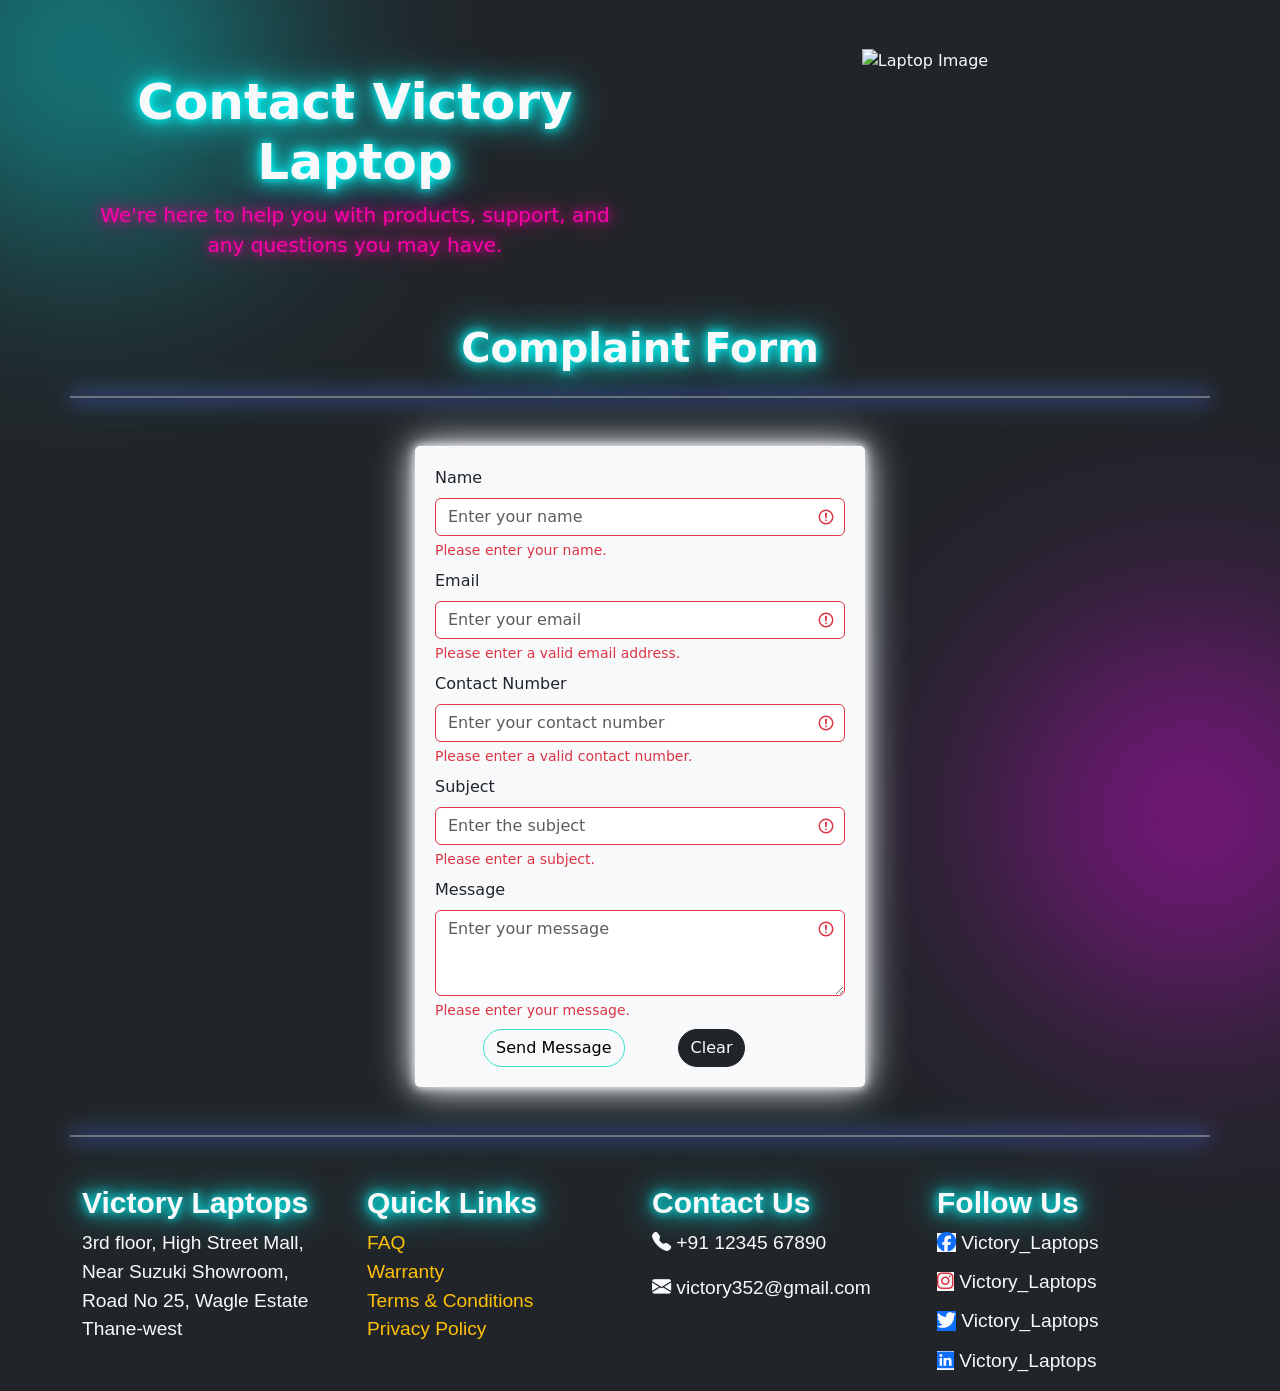
==== pages/contact.html @ 1dcefbf2 "Fixed Layout Bugs" ====
<!DOCTYPE html>
<html lang="en">
<head>
    <meta charset="UTF-8" />
    <meta name="viewport" content="width=device-width, initial-scale=1.0"/>

    <title>Contact Us</title>

    <!-- Bootstrap -->
    <link href="https://cdn.jsdelivr.net/npm/bootstrap@5.3.3/dist/css/bootstrap.min.css" rel="stylesheet">

    <!-- Bootstrap Icons -->

    <link rel="stylesheet" href="https://cdn.jsdelivr.net/npm/bootstrap-icons@1.11.3/font/bootstrap-icons.min.css">
    <script src="https://cdn.jsdelivr.net/npm/bootstrap@5.3.0/dist/js/bootstrap.bundle.min.js"></script>
    <head>

<link rel="stylesheet"
href="https://cdnjs.cloudflare.com/ajax/libs/font-awesome/6.5.1/css/all.min.css">

</head>
    <style>
       

        /* RGB GLOW */

        body::before{
            content: "";

            position: fixed;

            width: 350px;
            height: 350px;

            background: cyan;

            border-radius: 50%;

            filter: blur(120px);

            top: -120px;
            left: -90px;

            opacity: 0.5;

            animation: glowMove 6s infinite alternate;
            z-index: -1;
        }

        body::after{
            content: "";

            position: fixed;

            width: 350px;
            height: 350px;

            background: #ff00ff;

            border-radius: 50%;

            filter: blur(120px);

            bottom: -90px;
            right: -90px;

            opacity: 0.5;

            animation: glowMove 8s infinite alternate;
            z-index: -1;
        }
        .btn-outline-custom {
            color: black;
            border-color: turquoise;
            background-color: transparent;
            border-radius: 50px;
            transition: all 0.5s ease-in-out;
        }
        .btn-outline-custom:hover {
            color: whitesmoke;
            background-color: turquoise;
            border: none;
            transform: translateY(-3px);
            box-shadow: 0 0 10px cyan,
            0 0 20px cyan;
        }
        .btn-dark{
            border-radius: 50px;
        }
        .form-control:focus {
            background: transparent;
            color: white;
            
        }
        h1 {
    font-size: 50px;
    font-weight: bold;

    text-shadow:
        0 0 10px cyan,
        0 0 20px cyan,
        0 0 40px cyan;
}
.border{
    
    box-shadow: 
        0 0 20px rgb(195, 0, 255),
        0 0 20px rgb(0, 162, 255),
        0 0 30px rgb(0, 255, 242);
}
#awe{
    font-family: 'Trebuchet MS', 'Lucida Sans Unicode', 'Lucida Grande', 'Lucida Sans', Arial, sans-serif, Arial, Helvetica, sans-serif;
    font-size: larger;
}
h4 {
    font-size: 30px;
    font-weight: bold;

    text-shadow:
        0 0 10px cyan,
        0 0 20px cyan,
        0 0 40px cyan;
}
h2 {
    font-size: 40px;
    font-weight: bold;

    text-shadow:
        0 0 10px cyan,
        0 0 20px cyan,
        0 0 40px cyan;
}
.img{
    animation: float 4s ease-in-out infinite;
}

@keyframes float {
    0% {
        transform: translateY(0);
    }
    50% {
        transform: translateY(-10px);
    }
    100% {
        transform: translateY(0);
    }
}
.frm{
    max-width: 450px;
    width: 90%;
    padding: 20px;
    border-radius: 5px;
    box-shadow: 0 0 10px white,
                0 0 20px darkgray,
                0 0 40px aliceblue;
}
#short{
    font-size: 20px;
    color: rgb(255, 0, 170);
    text-shadow:
        0 0 10px rgb(255, 0, 170),
        0 0 20px rgb(133, 9, 56),
        0 0 30px rgb(194, 2, 194);
        font-weight: 500;
}
@media (min-width: 480px) and (max-width: 992px){
    h1 {
        font-size: 28px; /* Scales header down so it fits smoothly on mobile */
    }
    h2 {
        font-size: 24px;
    }
    #short {
        font-size: 14px; /* Shrinks description subtitle text */
    }
    
    /* Footer Scaling to cleanly manage 4 columns side-by-side */
    #awe h4 {
        font-size: 16px !important;
    }
    #awe p, 
    #awe ul, 
    #awe li, 
    #awe a {
        font-size: 13px !important;
        word-break: break-word; /* Prevents long email links or addresses from pushing out layout boxes */
    }
    
    /* Shrinks form labels/inputs slightly on tight device resolutions */
    .form-label, .form-control, .btn {
        font-size: 14px;
    }
}

</style>
</head>
<body class="bg-dark text-light">
    <div class="container">
        <div class="row mt-5">
            <div class="col-sm-6">
                <h1 class="mt-4 text-center">Contact Victory Laptop</h1>
                <p class="text-center" id="short">We're here to help you with products, support, and any questions you may have.</p>
            </div>
            <div class="col-sm-6 text-center">

                    <img
                        src="https://pngimg.com/uploads/laptop/laptop_PNG101816.png"
                        class="img"
                        alt="Laptop Image" height="200px">
                </div>
        </div>
    </div>
    <h2 class="container text-center mt-5">Complaint Form</h2>
    <div class="container border border-secondary mt-4"></div>
    <div class="container">
    <form class="frm was-validated bg-light text-dark mx-auto my-5" method="post">
        <div class="mb-2">
            <label for="name" class="form-label">Name</label>
            <input type="text" class="form-control" id="name" placeholder="Enter your name" required>
            <div class="invalid-feedback">Please enter your name.</div>
        </div>
        <div class="mb-2">
            <label for="email" class="form-label">Email</label>
            <input type="email" class="form-control" id="email" placeholder="Enter your email" required>
            <div class="invalid-feedback">Please enter a valid email address.</div>
        </div>
        <div class="mb-2">
            <label for="contact" class="form-label">Contact Number</label>
            <input type="number" class="form-control" id="contact" placeholder="Enter your contact number" required>
            <div class="invalid-feedback">Please enter a valid contact number.</div>
        </div>
        <div class="mb-2">
            <label for="subject" class="form-label">Subject</label>
            <input type="text" class="form-control" id="subject" placeholder="Enter the subject" required>
            <div class="invalid-feedback">Please enter a subject.</div>
        </div>
        <div class="mb-2">
            <label for="message" class="form-label">Message</label>
            <textarea class="form-control" id="message" rows="3" placeholder="Enter your message" required></textarea>
            <div class="invalid-feedback">Please enter your message.</div>
        </div>
        <button type="submit" class="btn btn-outline-custom ms-5">Send Message</button>
        <button type="reset" class="btn btn-dark mx-5">Clear</button>
    </form>
    </div>
    <div class="container border border-secondary mb-5"></div>
    <div class="container">
        <footer id="awe">
            <div class="row mt-3">
                <div class="col-3">
                    <h4>Victory Laptops</h4>
                    <p>3rd floor, High Street Mall,<br> Near Suzuki Showroom,<br>Road No 25, Wagle Estate<br>Thane-west</p>
                </div>
                <div class="col-3">
                    <h4>Quick Links</h4>
                    <ul class="list-unstyled">
                        <li><a href="#" class="text-decoration-none text-warning">FAQ</a></li>
                        <li><a href="#" class="text-decoration-none text-warning">Warranty</a></li>
                        <li><a href="#" class="text-decoration-none text-warning">Terms & Conditions</a></li>
                        <li><a href="#" class="text-decoration-none text-warning">Privacy Policy</a></li>
                    </ul>
                </div>
                <div class="col-3">
                    <h4>Contact Us</h4>
                    <p><i class="bi bi-telephone-fill"></i> +91 12345 67890</p>
                    <p><i class="bi bi-envelope-fill"></i> victory352@gmail.com</p>
                </div>
                <div class="col-3">
                    <h4>Follow Us</h4>
                    <ul class="list-unstyled">
                        <li><a href="#" class="fa-brands fa-facebook text-decoration-none mb-3 bg-light"></a> Victory_Laptops</li>
                        <li><a href="#" class="fa-brands fa-instagram text-decoration-none mb-3 text-danger bg-light"></a> Victory_Laptops</li>
                        <li><a href="#" class="fa-brands fa-twitter text-decoration-none mb-3 bg-primary text-light"></a> Victory_Laptops</li>
                        <li><a href="#" class="fa-brands fa-linkedin text-decoration-none bg-light"></a> Victory_Laptops</li>
                    </ul>
                </div>
            </div>
        </footer>
    </div>
</body>
</html>
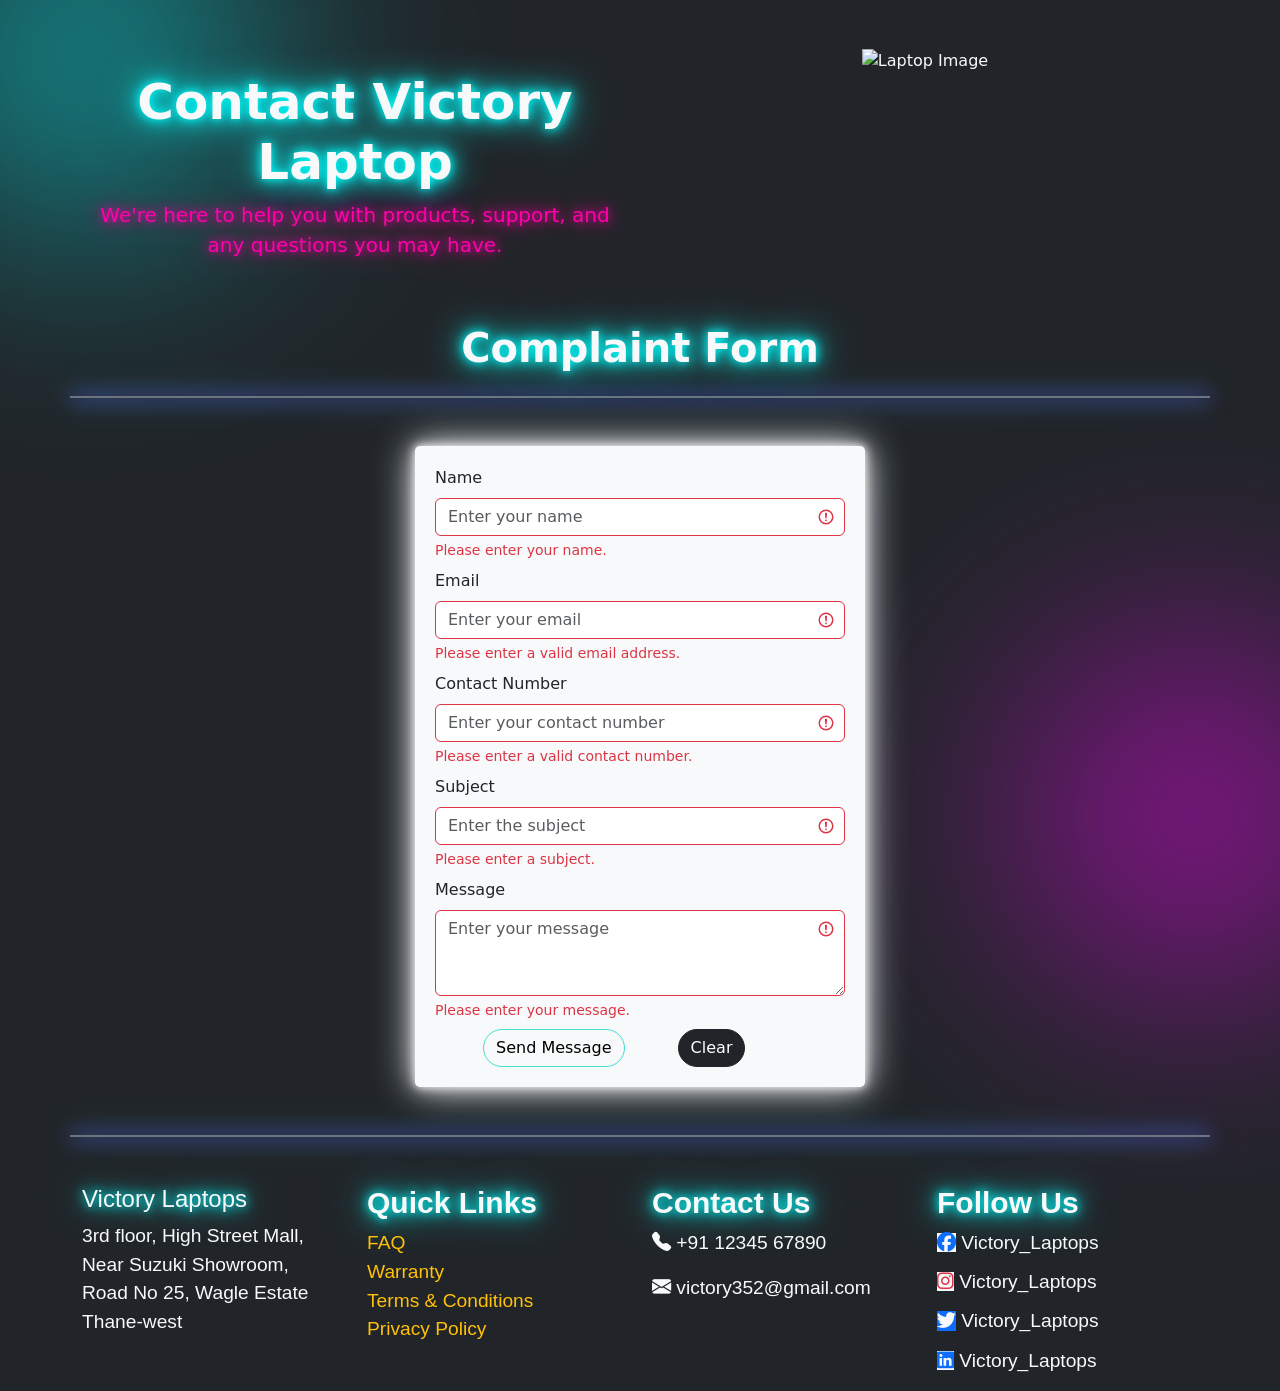
==== commit 94ea8185: "Update contact.html" ====
--- a/pages/contact.html
+++ b/pages/contact.html
@@ -175,20 +175,17 @@
     }
     
     /* Footer Scaling to cleanly manage 4 columns side-by-side */
-    #awe h4 {
-        font-size: 16px !important;
-    }
-    #awe p, 
-    #awe ul, 
-    #awe li, 
-    #awe a {
-        font-size: 13px !important;
+    #awe .h4 {
+        font-size: 8px;
+    }
+    #awe .text-decoration-none {
+        font-size: 5px;
         word-break: break-word; /* Prevents long email links or addresses from pushing out layout boxes */
     }
     
     /* Shrinks form labels/inputs slightly on tight device resolutions */
     .form-label, .form-control, .btn {
-        font-size: 14px;
+        font-size: 12px;
     }
 }
 
@@ -248,8 +245,8 @@
         <footer id="awe">
             <div class="row mt-3">
                 <div class="col-3">
-                    <h4>Victory Laptops</h4>
-                    <p>3rd floor, High Street Mall,<br> Near Suzuki Showroom,<br>Road No 25, Wagle Estate<br>Thane-west</p>
+                    <h4 class="h4">Victory Laptops</h4>
+                    <p class="p">3rd floor, High Street Mall,<br> Near Suzuki Showroom,<br>Road No 25, Wagle Estate<br>Thane-west</p>
                 </div>
                 <div class="col-3">
                     <h4>Quick Links</h4>
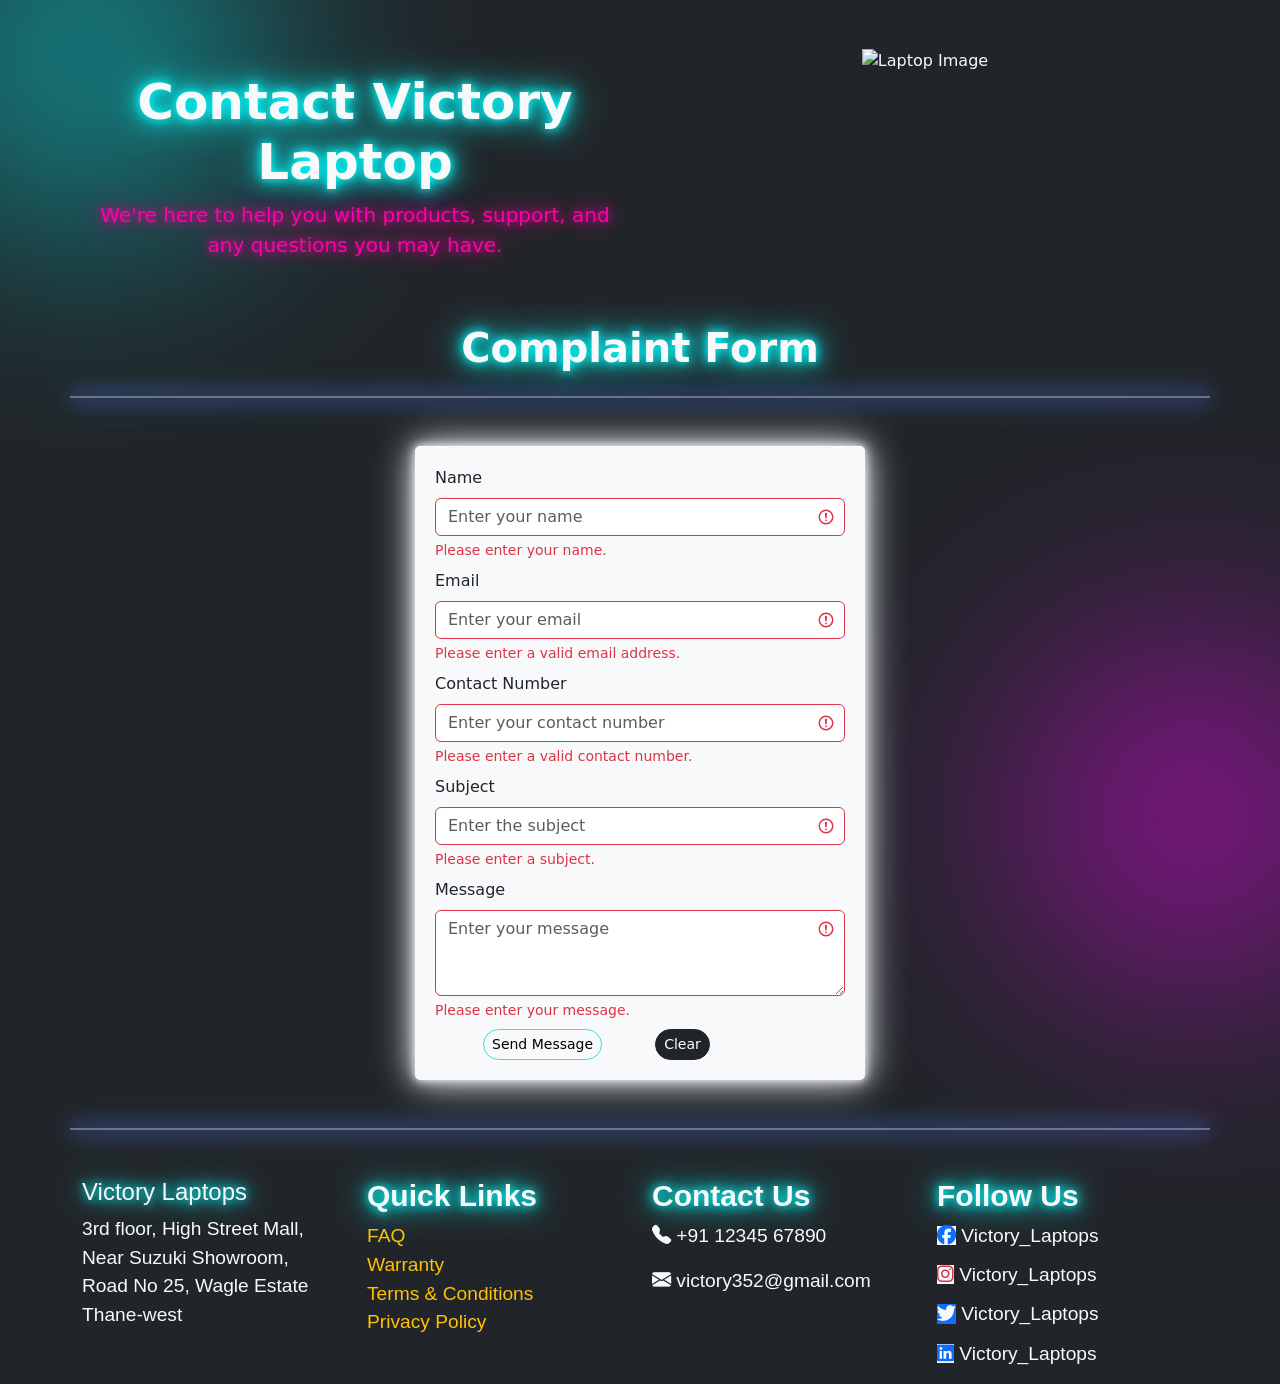
==== commit 50beea97: "Update contact.html" ====
--- a/pages/contact.html
+++ b/pages/contact.html
@@ -6,7 +6,7 @@
 
     <title>Contact Us</title>
 
-    <!-- Bootstrap -->
+    <!-- Bootstrap --> 
     <link href="https://cdn.jsdelivr.net/npm/bootstrap@5.3.3/dist/css/bootstrap.min.css" rel="stylesheet">
 
     <!-- Bootstrap Icons -->
@@ -236,8 +236,8 @@
             <textarea class="form-control" id="message" rows="3" placeholder="Enter your message" required></textarea>
             <div class="invalid-feedback">Please enter your message.</div>
         </div>
-        <button type="submit" class="btn btn-outline-custom ms-5">Send Message</button>
-        <button type="reset" class="btn btn-dark mx-5">Clear</button>
+        <button type="submit" class="btn btn-sm btn-outline-custom ms-5">Send Message</button>
+        <button type="reset" class="btn btn-sm btn-dark mx-5">Clear</button>
     </form>
     </div>
     <div class="container border border-secondary mb-5"></div>
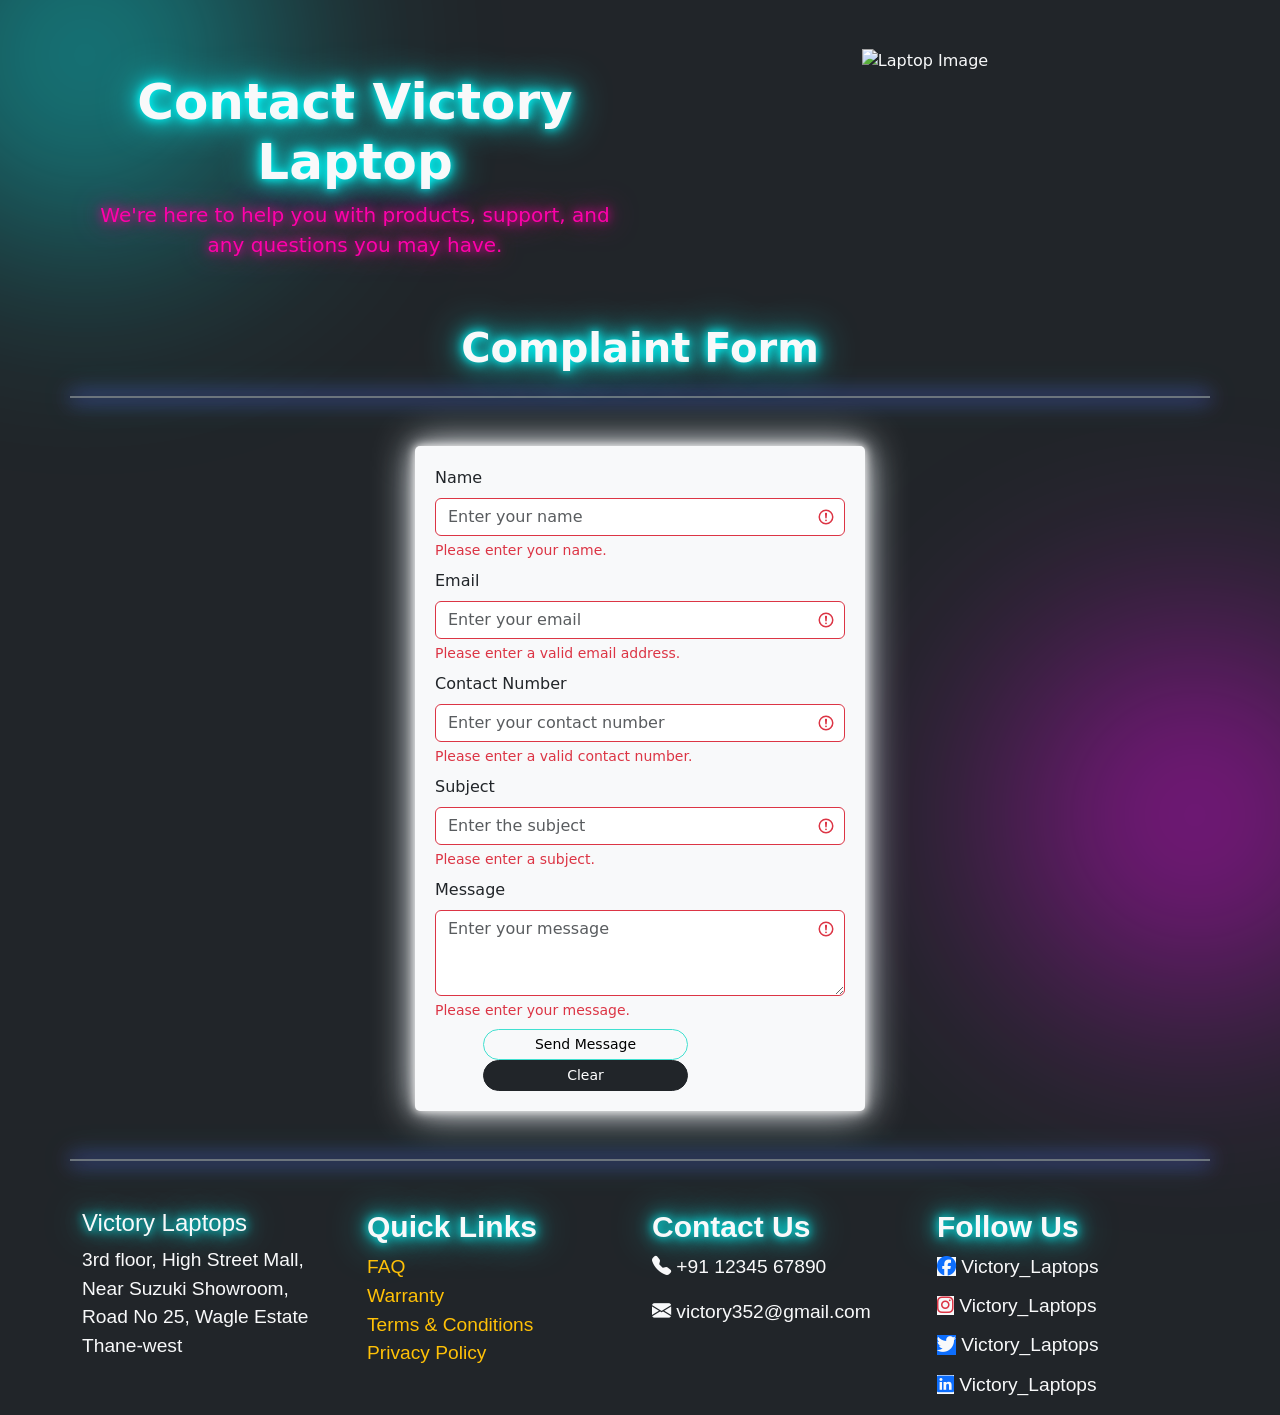
==== commit e14d699e: "Update contact.html" ====
--- a/pages/contact.html
+++ b/pages/contact.html
@@ -236,8 +236,8 @@
             <textarea class="form-control" id="message" rows="3" placeholder="Enter your message" required></textarea>
             <div class="invalid-feedback">Please enter your message.</div>
         </div>
-        <button type="submit" class="btn btn-sm btn-outline-custom ms-5">Send Message</button>
-        <button type="reset" class="btn btn-sm btn-dark mx-5">Clear</button>
+        <button type="submit" class="btn btn-sm btn-outline-custom ms-5 col-sm-6">Send Message</button>
+        <button type="reset" class="btn btn-sm btn-dark mx-5 col-sm-6">Clear</button>
     </form>
     </div>
     <div class="container border border-secondary mb-5"></div>
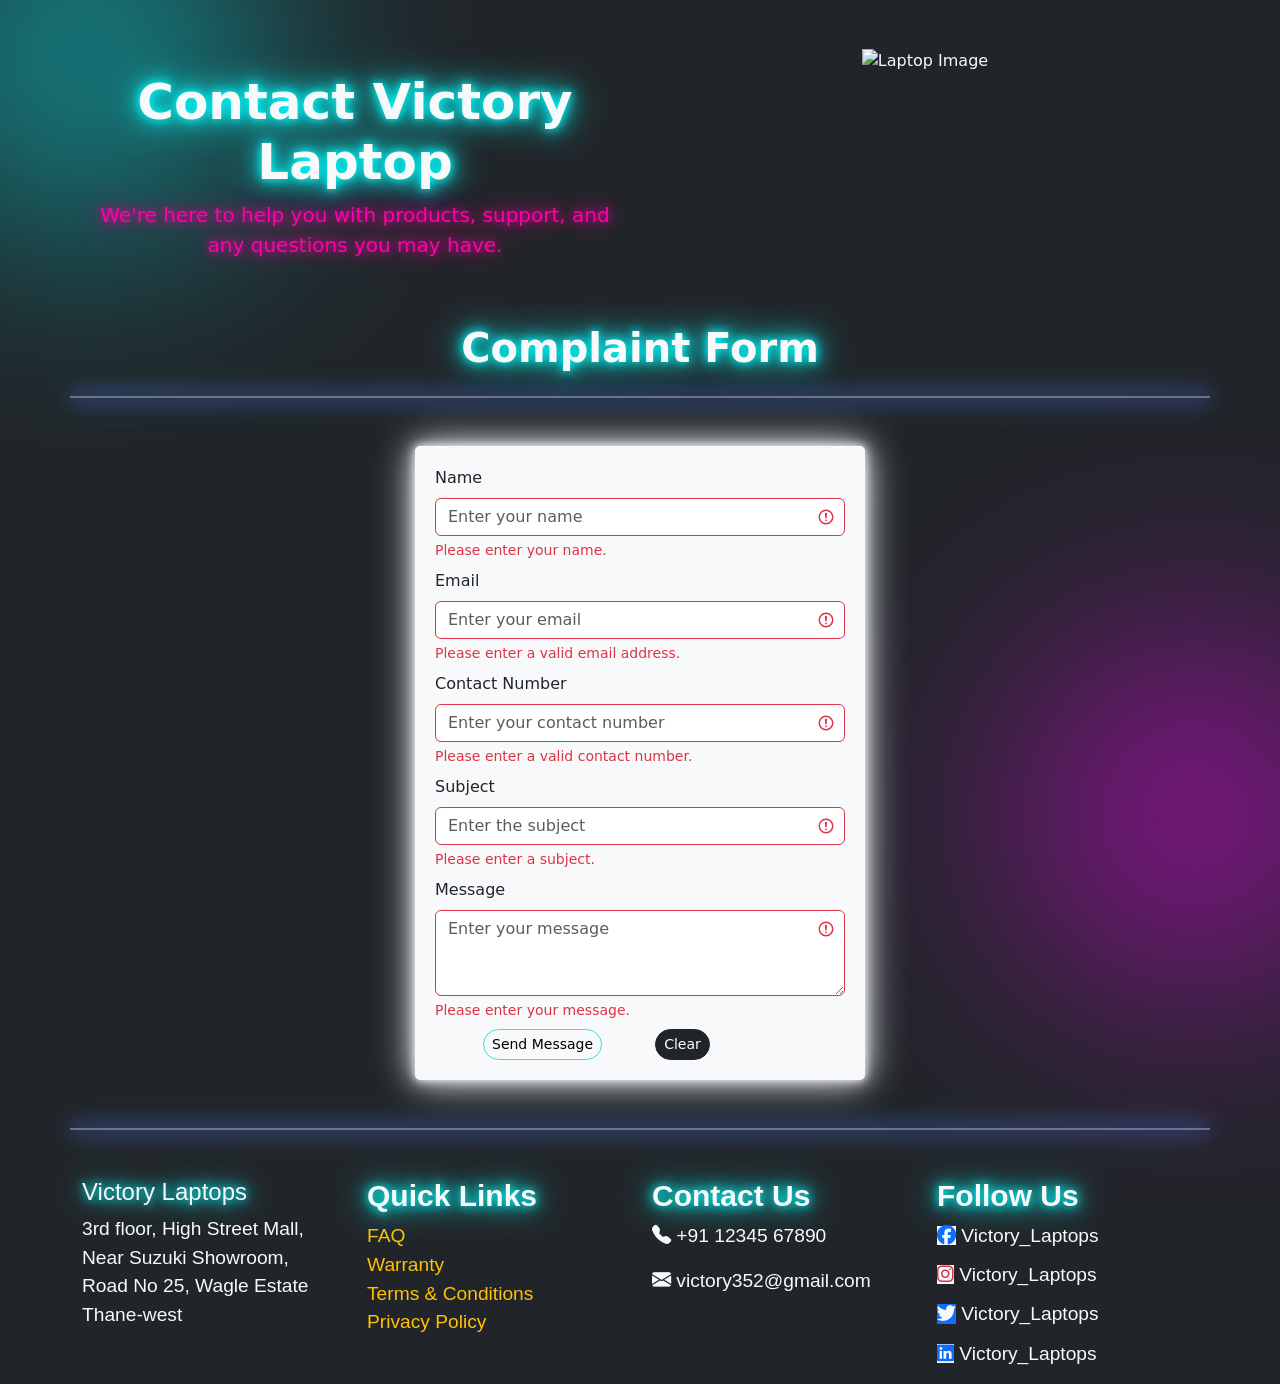
==== commit 79645a94: "Update contact.html" ====
--- a/pages/contact.html
+++ b/pages/contact.html
@@ -236,8 +236,8 @@
             <textarea class="form-control" id="message" rows="3" placeholder="Enter your message" required></textarea>
             <div class="invalid-feedback">Please enter your message.</div>
         </div>
-        <button type="submit" class="btn btn-sm btn-outline-custom ms-5 col-sm-6">Send Message</button>
-        <button type="reset" class="btn btn-sm btn-dark mx-5 col-sm-6">Clear</button>
+        <button type="submit" class="btn btn-sm btn-outline-custom ms-5">Send Message</button>
+        <button type="reset" class="btn btn-sm btn-dark mx-5">Clear</button>
     </form>
     </div>
     <div class="container border border-secondary mb-5"></div>
